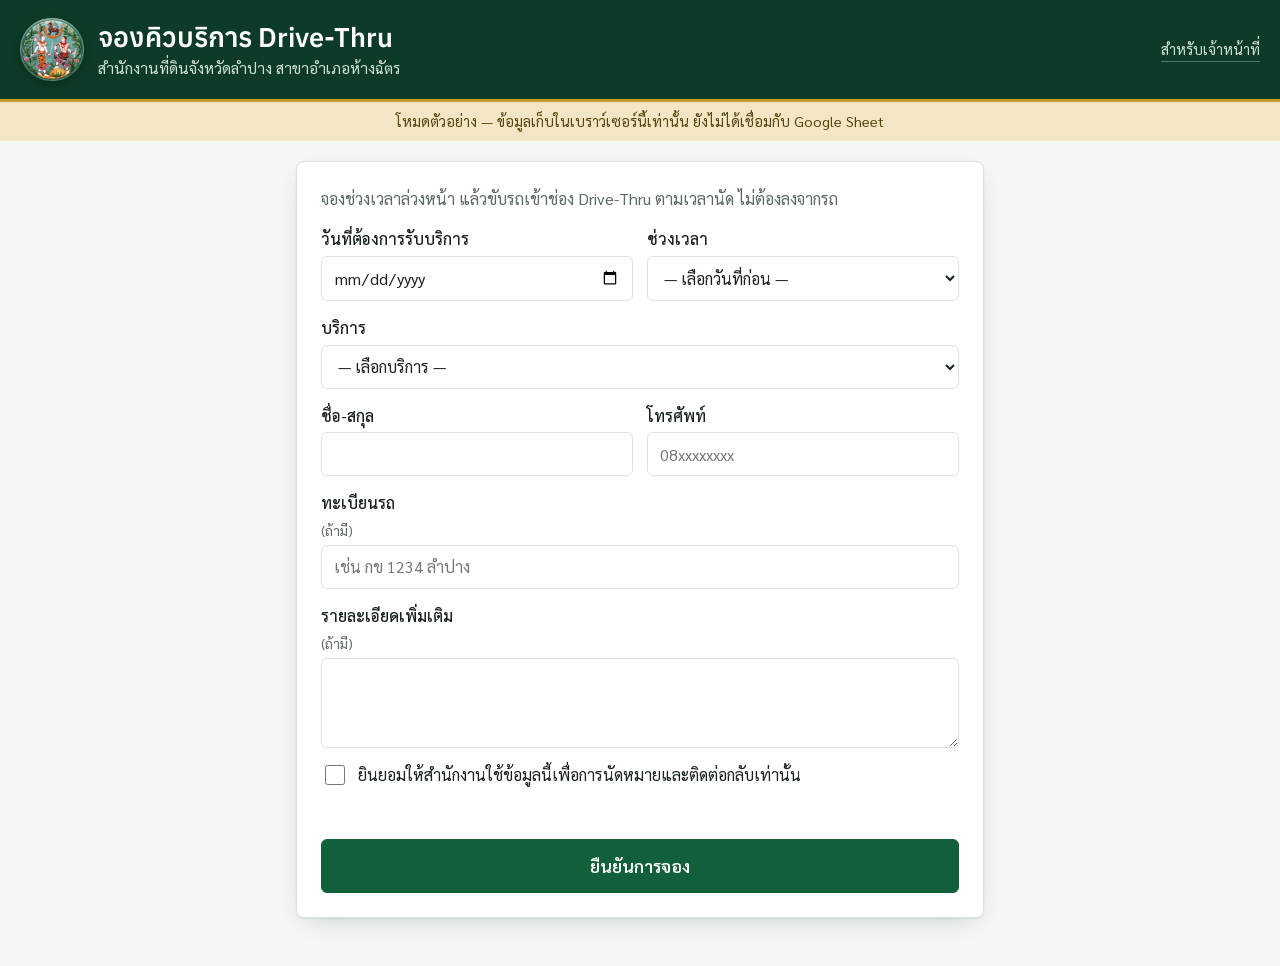
==== index.html @ 759cd368 "Drive-Thru: ประชาชนจองคิว + หน้าเจ้าหน้าที่ · เก็บข้อมูลใน Google Sheet ผ่าน Apps Script Co-Authored" ====
<!doctype html>
<html lang="th">
<head>
<meta charset="utf-8">
<meta name="viewport" content="width=device-width, initial-scale=1">
<title>จองคิว Drive-Thru — สำนักงานที่ดิน สาขาห้างฉัตร</title>
<link rel="icon" type="image/png" href="assets/logo.png">
<link rel="preconnect" href="https://fonts.googleapis.com">
<link rel="preconnect" href="https://fonts.gstatic.com" crossorigin>
<link href="https://fonts.googleapis.com/css2?family=Anuphan:wght@500;600&family=Sarabun:wght@400;500;600&display=swap" rel="stylesheet">
<link rel="stylesheet" href="css/app.css?v=1">
</head>
<body>
<header class="top"><div class="in">
  <div class="brand"><img class="logo" src="assets/logo.png" alt="ตราสำนักงานที่ดิน" width="64" height="63">
    <div><h1>จองคิวบริการ Drive-Thru</h1><p>สำนักงานที่ดินจังหวัดลำปาง สาขาอำเภอห้างฉัตร</p></div></div>
  <a href="staff.html">สำหรับเจ้าหน้าที่</a>
</div></header>
<div class="demo" id="demo" hidden>โหมดตัวอย่าง — ข้อมูลเก็บในเบราว์เซอร์นี้เท่านั้น ยังไม่ได้เชื่อมกับ Google Sheet</div>

<main class="narrow">
  <form class="panel form" id="book" novalidate>
    <p class="lead">จองช่วงเวลาล่วงหน้า แล้วขับรถเข้าช่อง Drive-Thru ตามเวลานัด ไม่ต้องลงจากรถ</p>
    <div class="grid2">
      <label>วันที่ต้องการรับบริการ <input type="date" id="date" name="date" required></label>
      <label>ช่วงเวลา <select id="slot" name="slot" required><option value="">— เลือกวันที่ก่อน —</option></select></label>
    </div>
    <label>บริการ <select id="service" name="service" required></select></label>
    <div class="grid2">
      <label>ชื่อ-สกุล <input name="name" autocomplete="name" maxlength="100" required></label>
      <label>โทรศัพท์ <input name="phone" type="tel" inputmode="numeric" autocomplete="tel" maxlength="12" placeholder="08xxxxxxxx" required></label>
    </div>
    <label>ทะเบียนรถ <small>(ถ้ามี)</small> <input name="plate" maxlength="20" placeholder="เช่น กข 1234 ลำปาง"></label>
    <label>รายละเอียดเพิ่มเติม <small>(ถ้ามี)</small> <textarea name="note" rows="3" maxlength="500"></textarea></label>
    <label class="trap" aria-hidden="true">เว็บไซต์ <input name="website" tabindex="-1" autocomplete="off"></label>
    <label class="check"><input type="checkbox" name="consent" required> ยินยอมให้สำนักงานใช้ข้อมูลนี้เพื่อการนัดหมายและติดต่อกลับเท่านั้น</label>
    <p class="err" id="err" role="alert"></p>
    <button class="btn primary big" id="submit">ยืนยันการจอง</button>
  </form>

  <section class="panel done" id="done" hidden>
    <h2>จองคิวเรียบร้อย</h2>
    <p>รหัสการจองของท่าน</p>
    <p class="code" id="code"></p>
    <dl id="summary"></dl>
    <p class="hint">กรุณาจดหรือถ่ายภาพหน้าจอนี้ไว้ แจ้งรหัสกับเจ้าหน้าที่ที่ช่อง Drive-Thru · หากต้องการยกเลิกหรือเปลี่ยนเวลา กรุณาโทรแจ้งสำนักงาน</p>
    <button class="btn" id="again">จองคิวอื่น</button>
  </section>
</main>
<div class="toast" id="toast" role="status"></div>

<script src="js/common.js?v=1"></script>
<script src="js/book.js?v=1"></script>
</body>
</html>
---- css/app.css ----
/* สี ฟอนต์ และหัวเว็บชุดเดียวกับ servicemap */
:root {
  --green-950: #0a2c1d; --green-900: #0e3b27; --green-700: #12603a; --green-600: #1a7547;
  --green-100: #dcebe1; --green-50: #eef5f0; --gold: #c79a2b; --gold-soft: #f3e6c4; --maroon: #7a2e1f;
  --ink: #18211c; --muted: #5b6861; --line: #dce3de; --paper: #fff; --soft: #f5f7f5;
  --r: 8px; --shadow: 0 1px 2px rgba(14,59,39,.06), 0 8px 24px -10px rgba(14,59,39,.25);
  --head: "Anuphan", "Sarabun", system-ui, sans-serif; --body: "Sarabun", system-ui, sans-serif;
}
* { box-sizing: border-box; }
[hidden] { display: none !important; }
html, body { margin: 0; }
body { background: var(--soft); color: var(--ink); font: 400 1rem/1.6 var(--body); -webkit-font-smoothing: antialiased; }
h1, h2, h3 { font-family: var(--head); line-height: 1.3; margin: 0; color: var(--green-950); }
a { color: var(--green-700); }
:focus-visible { outline: 3px solid var(--gold); outline-offset: 2px; }
button, input, textarea, select { font: inherit; color: inherit; }

.top { background: var(--green-900); color: #fff; border-bottom: 3px solid var(--gold); }
.top .in { max-width: 1400px; margin: 0 auto; padding: 18px 20px; display: flex; gap: 16px; align-items: center; justify-content: space-between; flex-wrap: wrap; }
.brand { display: flex; gap: 14px; align-items: center; }
.logo { width: 64px; height: auto; flex: none; filter: drop-shadow(0 2px 4px rgba(0,0,0,.3)); }
.top h1 { color: #fff; font-size: clamp(1.25rem, 1rem + 1vw, 1.7rem); font-weight: 600; }
.top p { margin: 2px 0 0; color: #cfe0d5; font-size: .95rem; }
.top a, .link { color: #cfe0d5; font-size: .92rem; text-decoration: none; border: 0; border-bottom: 1px solid rgba(255,255,255,.3); background: none; padding: 0; cursor: pointer; }
.top a:hover, .link:hover { color: #fff; }
.topnav { display: flex; gap: 16px; align-items: center; }
.demo { background: var(--gold-soft); color: #5a430c; font-size: .9rem; padding: 8px 20px; text-align: center; }
.panel { background: var(--paper); border: 1px solid var(--line); border-radius: var(--r); box-shadow: var(--shadow); }

/* ฟอร์ม */
.narrow { max-width: 720px; margin: 0 auto; padding: 20px 16px 48px; }
.form { padding: 24px; display: grid; gap: 14px; }
.lead { margin: 0; color: var(--muted); }
.grid2 { display: grid; grid-template-columns: 1fr 1fr; gap: 14px; }
label { display: grid; gap: 4px; font-weight: 500; }
label small { font-weight: 400; color: var(--muted); }
input:not([type=checkbox]), textarea, select { width: 100%; min-height: 44px; padding: 8px 12px; border: 1px solid var(--line); border-radius: 6px; background: #fff; font-weight: 400; }
input:focus, textarea:focus, select:focus { outline: none; border-color: var(--green-600); box-shadow: 0 0 0 3px var(--green-100); }
textarea { resize: vertical; line-height: 1.5; }
.check { display: flex; gap: 10px; align-items: flex-start; font-weight: 400; }
.check input { width: 20px; height: 20px; margin-top: 3px; accent-color: var(--green-700); flex: none; }
.trap { position: absolute; left: -9999px; }
.err { color: var(--maroon); margin: 0; min-height: 1.4em; font-weight: 500; }
.hint { color: var(--muted); font-size: .92rem; }
.btn { min-height: 44px; border: 1px solid var(--line); background: var(--paper); padding: 8px 18px; border-radius: 6px; cursor: pointer; font-weight: 600; }
.btn:hover { border-color: var(--green-600); }
.btn.primary { background: var(--green-700); border-color: var(--green-700); color: #fff; }
.btn.primary:hover { background: var(--green-900); }
.btn.big { font-size: 1.1rem; padding: 12px; }
.btn:disabled { opacity: .5; cursor: default; }

/* ผลการจอง */
.done { padding: 28px 24px; text-align: center; display: grid; gap: 8px; justify-items: center; }
.done p { margin: 0; }
.code { font: 600 2.6rem/1.2 var(--head); letter-spacing: .12em; color: var(--green-700); background: var(--green-50); border: 2px dashed var(--green-600); border-radius: 10px; padding: 8px 24px; }
.done dl { display: grid; grid-template-columns: auto 1fr; gap: 4px 16px; text-align: left; margin: 8px 0; }
.done dt { color: var(--muted); }
.done dd { margin: 0; font-weight: 500; }

/* หน้าเจ้าหน้าที่ */
.login { max-width: 380px; margin: 48px auto; padding: 28px; display: grid; gap: 14px; }
.wide-main { max-width: 1400px; margin: 0 auto; padding: 20px; display: grid; gap: 14px; }
.bar { display: flex; gap: 10px; align-items: end; flex-wrap: wrap; }
.bar .inline { display: flex; gap: 8px; align-items: center; white-space: nowrap; }
.bar .inline input { width: auto; }
.spacer { flex: 1; }
.stats { display: flex; gap: 10px; flex-wrap: wrap; }
.stat { background: var(--paper); border: 1px solid var(--line); border-radius: var(--r); padding: 8px 16px; display: grid; min-width: 110px; }
.stat b { font: 600 1.5rem/1.2 var(--head); color: var(--green-950); }
.stat span { color: var(--muted); font-size: .9rem; }
.tablewrap { overflow-x: auto; }
table { width: 100%; border-collapse: collapse; min-width: 960px; }
th, td { padding: 10px 12px; border-bottom: 1px solid var(--line); text-align: left; vertical-align: top; }
th { font: 600 .9rem var(--head); color: var(--muted); background: var(--soft); }
td small { color: var(--muted); }
td select, td input { min-height: 40px; }
.mono { font-family: ui-monospace, Consolas, monospace; font-weight: 600; }
.none { text-align: center; color: var(--muted); padding: 32px; }
.tag { display: inline-block; padding: 2px 10px; border-radius: 999px; background: var(--green-100); color: var(--green-900); font-size: .85rem; white-space: nowrap; }
.tag.walk { background: var(--gold-soft); color: #5a430c; }
tr.st-1 { background: #fff8e6; }          /* กำลังให้บริการ */
tr.st-2 td:not(:nth-child(7)):not(:nth-child(8)) { color: var(--muted); } /* เสร็จสิ้น */
tr.st-3 td:not(:nth-child(7)):not(:nth-child(8)) { color: var(--muted); text-decoration: line-through; } /* ยกเลิก */

dialog { border: 0; padding: 0; border-radius: 10px; width: min(560px, calc(100% - 24px)); box-shadow: 0 20px 60px -10px rgba(0,0,0,.4); }
dialog::backdrop { background: rgba(10,44,29,.55); }
.dlg-hd { display: flex; justify-content: space-between; gap: 12px; align-items: center; }
.x { border: 0; background: var(--soft); width: 40px; height: 40px; border-radius: 50%; cursor: pointer; font-size: 1.3rem; line-height: 1; flex: none; }
.x:hover { background: var(--green-100); }

.toast { position: fixed; left: 50%; bottom: 24px; transform: translate(-50%, 20px); background: var(--green-950); color: #fff; padding: 10px 18px; border-radius: 6px; opacity: 0; pointer-events: none; transition: .2s; z-index: 50; }
.toast.show { opacity: 1; transform: translate(-50%, 0); }
.toast.bad { background: var(--maroon); }

@media (max-width: 640px) {
  .logo { width: 48px; }
  .grid2 { grid-template-columns: 1fr; }
  .form { padding: 18px; }
  .code { font-size: 2rem; }
}
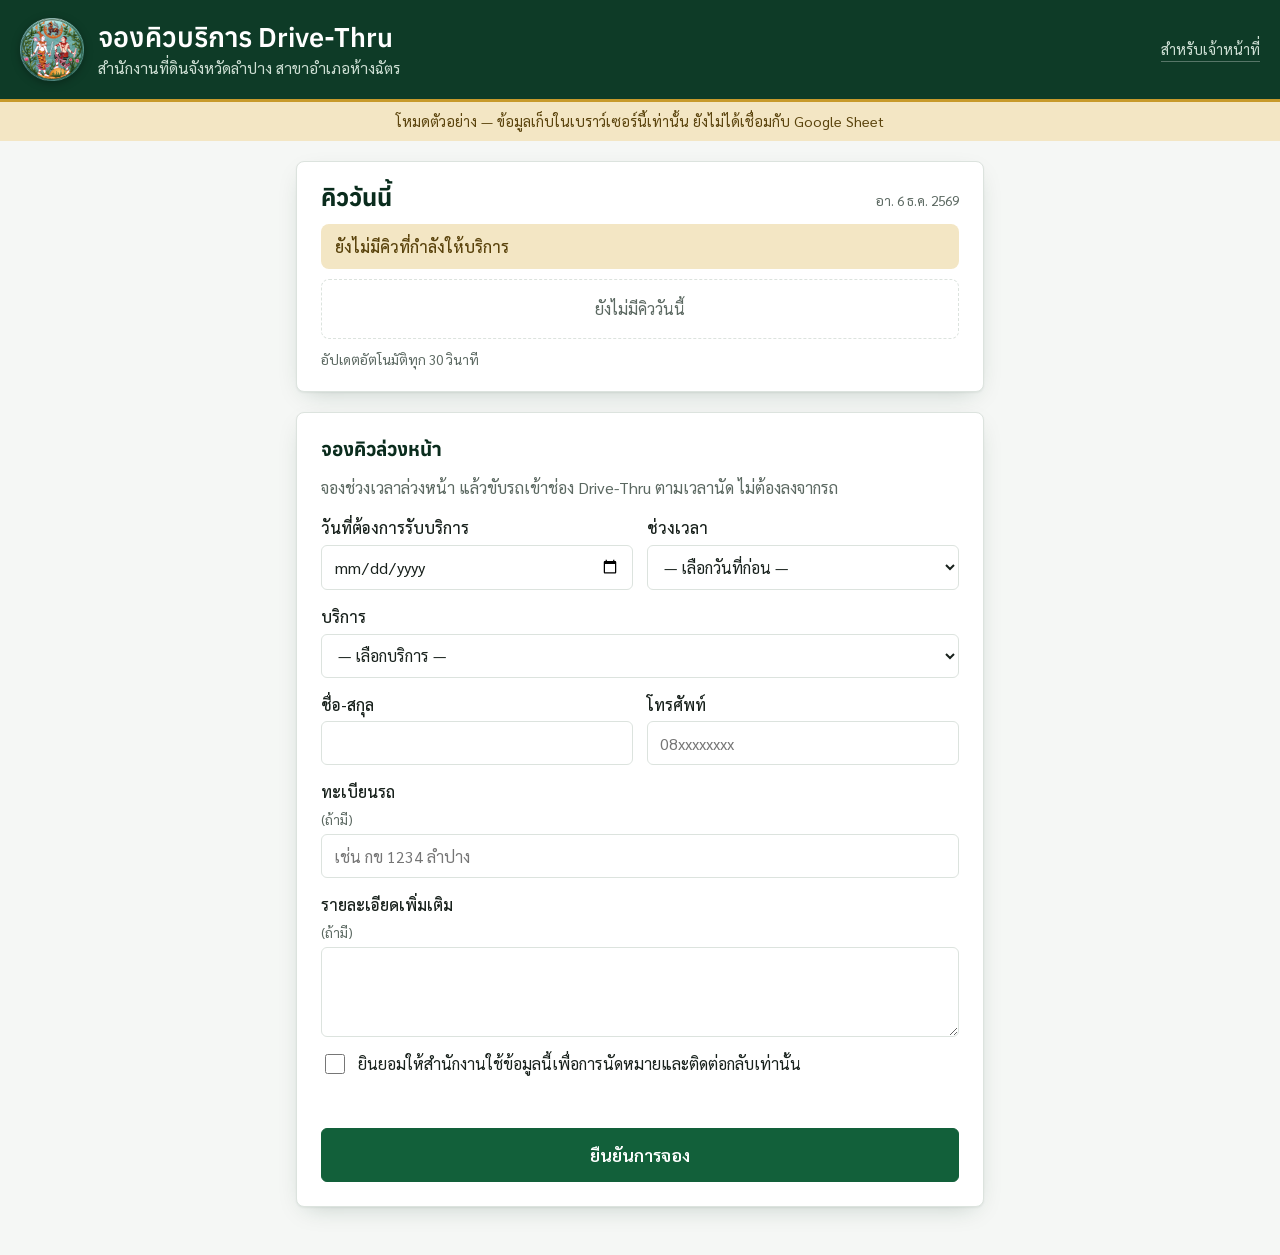
==== commit 3ba66c8e: "ลำดับคิวต่อวัน · หน้าแรกมีกระดานคิววันนี้พร้อมสถานะ · หน้าเจ้าหน้าที่ใช้ปุ่มเปลี่ยนสถานะ Co-Authored" ====
--- a/index.html
+++ b/index.html
@@ -8,7 +8,7 @@
 <link rel="preconnect" href="https://fonts.googleapis.com">
 <link rel="preconnect" href="https://fonts.gstatic.com" crossorigin>
 <link href="https://fonts.googleapis.com/css2?family=Anuphan:wght@500;600&family=Sarabun:wght@400;500;600&display=swap" rel="stylesheet">
-<link rel="stylesheet" href="css/app.css?v=1">
+<link rel="stylesheet" href="css/app.css?v=3">
 </head>
 <body>
 <header class="top"><div class="in">
@@ -19,13 +19,22 @@
 <div class="demo" id="demo" hidden>โหมดตัวอย่าง — ข้อมูลเก็บในเบราว์เซอร์นี้เท่านั้น ยังไม่ได้เชื่อมกับ Google Sheet</div>
 
 <main class="narrow">
+  <section class="panel board" aria-labelledby="bTitle">
+    <div class="board-hd"><h2 id="bTitle">คิววันนี้</h2><span class="hint" id="bDate"></span></div>
+    <p class="now" id="now" aria-live="polite"></p>
+    <ol class="queue" id="board"></ol>
+    <p class="hint">อัปเดตอัตโนมัติทุก 30 วินาที</p>
+  </section>
+
   <form class="panel form" id="book" novalidate>
+    <h2>จองคิวล่วงหน้า</h2>
     <p class="lead">จองช่วงเวลาล่วงหน้า แล้วขับรถเข้าช่อง Drive-Thru ตามเวลานัด ไม่ต้องลงจากรถ</p>
     <div class="grid2">
       <label>วันที่ต้องการรับบริการ <input type="date" id="date" name="date" required></label>
       <label>ช่วงเวลา <select id="slot" name="slot" required><option value="">— เลือกวันที่ก่อน —</option></select></label>
     </div>
     <label>บริการ <select id="service" name="service" required></select></label>
+    <label id="otherBox" hidden>ระบุบริการที่ต้องการ <input name="other" maxlength="200"></label>
     <div class="grid2">
       <label>ชื่อ-สกุล <input name="name" autocomplete="name" maxlength="100" required></label>
       <label>โทรศัพท์ <input name="phone" type="tel" inputmode="numeric" autocomplete="tel" maxlength="12" placeholder="08xxxxxxxx" required></label>
@@ -40,16 +49,17 @@
 
   <section class="panel done" id="done" hidden>
     <h2>จองคิวเรียบร้อย</h2>
-    <p>รหัสการจองของท่าน</p>
-    <p class="code" id="code"></p>
+    <p>ลำดับคิวของท่าน</p>
+    <p class="code" id="queue"></p>
+    <p>รหัสการจอง <b class="mono" id="code"></b></p>
     <dl id="summary"></dl>
-    <p class="hint">กรุณาจดหรือถ่ายภาพหน้าจอนี้ไว้ แจ้งรหัสกับเจ้าหน้าที่ที่ช่อง Drive-Thru · หากต้องการยกเลิกหรือเปลี่ยนเวลา กรุณาโทรแจ้งสำนักงาน</p>
+    <p class="hint">กรุณาจดหรือถ่ายภาพหน้าจอนี้ไว้ แจ้งลำดับคิวและรหัสกับเจ้าหน้าที่ที่ช่อง Drive-Thru · ติดตามสถานะได้ที่ "คิววันนี้" ในวันนัด · หากต้องการยกเลิกหรือเปลี่ยนเวลา กรุณาโทรแจ้งสำนักงาน</p>
     <button class="btn" id="again">จองคิวอื่น</button>
   </section>
 </main>
 <div class="toast" id="toast" role="status"></div>
 
-<script src="js/common.js?v=1"></script>
-<script src="js/book.js?v=1"></script>
+<script src="js/common.js?v=3"></script>
+<script src="js/book.js?v=3"></script>
 </body>
 </html>
--- a/css/app.css
+++ b/css/app.css
@@ -69,7 +69,7 @@
 .stat b { font: 600 1.5rem/1.2 var(--head); color: var(--green-950); }
 .stat span { color: var(--muted); font-size: .9rem; }
 .tablewrap { overflow-x: auto; }
-table { width: 100%; border-collapse: collapse; min-width: 960px; }
+table { width: 100%; border-collapse: collapse; min-width: 1180px; }
 th, td { padding: 10px 12px; border-bottom: 1px solid var(--line); text-align: left; vertical-align: top; }
 th { font: 600 .9rem var(--head); color: var(--muted); background: var(--soft); }
 td small { color: var(--muted); }
@@ -79,8 +79,38 @@
 .tag { display: inline-block; padding: 2px 10px; border-radius: 999px; background: var(--green-100); color: var(--green-900); font-size: .85rem; white-space: nowrap; }
 .tag.walk { background: var(--gold-soft); color: #5a430c; }
 tr.st-1 { background: #fff8e6; }          /* กำลังให้บริการ */
-tr.st-2 td:not(:nth-child(7)):not(:nth-child(8)) { color: var(--muted); } /* เสร็จสิ้น */
-tr.st-3 td:not(:nth-child(7)):not(:nth-child(8)) { color: var(--muted); text-decoration: line-through; } /* ยกเลิก */
+tr.st-2 td:not(:nth-child(8)):not(:nth-child(9)) { color: var(--muted); } /* เสร็จสิ้น */
+tr.st-3 td:not(:nth-child(8)):not(:nth-child(9)) { color: var(--muted); text-decoration: line-through; } /* ยกเลิก */
+.qno { font: 600 1.4rem/1.2 var(--head); color: var(--green-700); }
+
+/* ปุ่มสถานะ — กดครั้งเดียวบันทึกเลย */
+.seg { display: flex; gap: 4px; }
+.seg button { min-height: 40px; padding: 4px 10px; border: 1px solid var(--line); background: #fff; border-radius: 6px; cursor: pointer; font-size: .88rem; white-space: nowrap; }
+.seg button:hover { border-color: var(--green-600); }
+.seg button[aria-pressed="true"] { color: #fff; font-weight: 600; cursor: default; }
+.seg .s0[aria-pressed="true"] { background: var(--muted); border-color: var(--muted); }
+.seg .s1[aria-pressed="true"] { background: var(--gold); border-color: var(--gold); color: var(--green-950); }
+.seg .s2[aria-pressed="true"] { background: var(--green-700); border-color: var(--green-700); }
+.seg .s3[aria-pressed="true"] { background: var(--maroon); border-color: var(--maroon); }
+
+/* กระดานคิววันนี้ (หน้าแรก) */
+.board { padding: 20px 24px; margin-bottom: 20px; display: grid; gap: 10px; }
+.board-hd { display: flex; justify-content: space-between; align-items: baseline; gap: 12px; flex-wrap: wrap; }
+.board .hint { margin: 0; font-size: .85rem; }
+.now { margin: 0; padding: 10px 14px; border-radius: 8px; background: var(--gold-soft); color: #5a430c; font-weight: 500; }
+.now b { font: 600 1.4rem var(--head); color: var(--green-950); }
+.queue { list-style: none; margin: 0; padding: 0; display: grid; grid-template-columns: repeat(auto-fill, minmax(110px, 1fr)); gap: 8px; }
+.queue li { border: 1px solid var(--line); border-radius: 8px; padding: 8px 10px; display: grid; gap: 2px; background: #fff; }
+.queue b { font: 600 1.6rem/1.1 var(--head); color: var(--green-950); }
+.queue span { font-size: .82rem; color: var(--muted); }
+.queue em { font-style: normal; font-size: .85rem; font-weight: 600; color: var(--muted); }
+.queue .st-1 { background: var(--gold-soft); border-color: var(--gold); }
+.queue .st-1 em { color: #5a430c; }
+.queue .st-2 em { color: var(--green-700); }
+.queue .st-2 b, .queue .st-3 b { color: var(--muted); }
+.queue .st-3 em { color: var(--maroon); }
+.queue .empty { grid-column: 1 / -1; text-align: center; color: var(--muted); border-style: dashed; padding: 16px; }
+.form h2 { font-size: 1.2rem; }
 
 dialog { border: 0; padding: 0; border-radius: 10px; width: min(560px, calc(100% - 24px)); box-shadow: 0 20px 60px -10px rgba(0,0,0,.4); }
 dialog::backdrop { background: rgba(10,44,29,.55); }
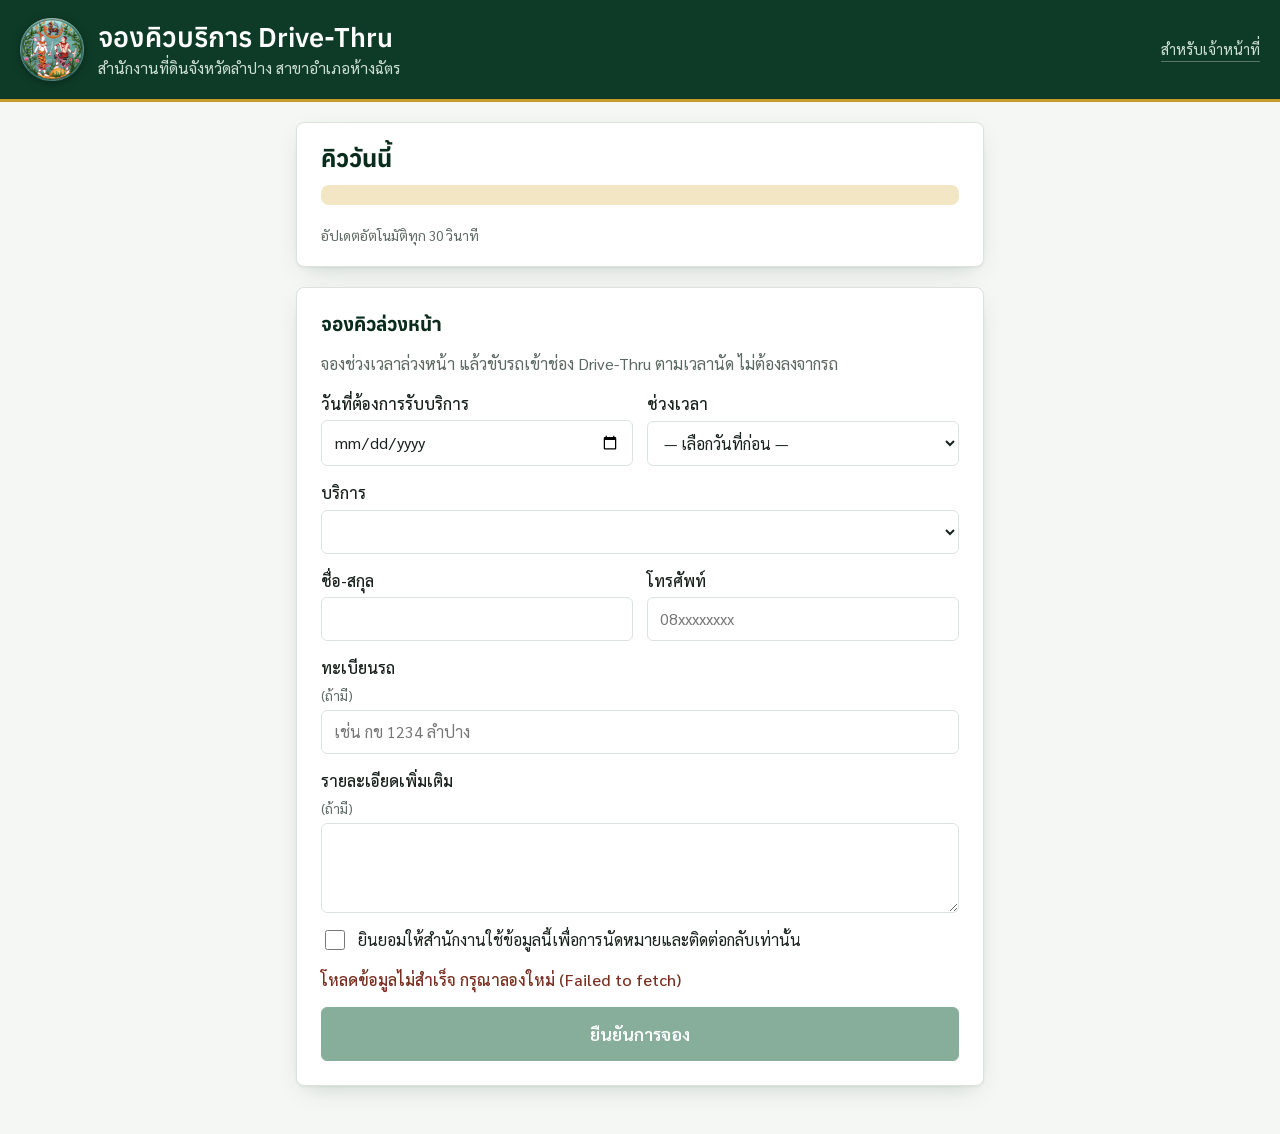
==== commit a00a3dd5: "เชื่อม Google Sheet จริง (แท็บ Drive-Thru เดิม) · สถานะตามแท็บอ้างอิง · แถวใหม่เก็บเป็นข้อความ (เบอร" ====
--- a/index.html
+++ b/index.html
@@ -8,7 +8,7 @@
 <link rel="preconnect" href="https://fonts.googleapis.com">
 <link rel="preconnect" href="https://fonts.gstatic.com" crossorigin>
 <link href="https://fonts.googleapis.com/css2?family=Anuphan:wght@500;600&family=Sarabun:wght@400;500;600&display=swap" rel="stylesheet">
-<link rel="stylesheet" href="css/app.css?v=3">
+<link rel="stylesheet" href="css/app.css?v=5">
 </head>
 <body>
 <header class="top"><div class="in">
@@ -59,7 +59,7 @@
 </main>
 <div class="toast" id="toast" role="status"></div>
 
-<script src="js/common.js?v=3"></script>
-<script src="js/book.js?v=3"></script>
+<script src="js/common.js?v=5"></script>
+<script src="js/book.js?v=5"></script>
 </body>
 </html>
--- a/css/app.css
+++ b/css/app.css
@@ -78,8 +78,8 @@
 .none { text-align: center; color: var(--muted); padding: 32px; }
 .tag { display: inline-block; padding: 2px 10px; border-radius: 999px; background: var(--green-100); color: var(--green-900); font-size: .85rem; white-space: nowrap; }
 .tag.walk { background: var(--gold-soft); color: #5a430c; }
-tr.st-1 { background: #fff8e6; }          /* กำลังให้บริการ */
-tr.st-2 td:not(:nth-child(8)):not(:nth-child(9)) { color: var(--muted); } /* เสร็จสิ้น */
+tr.st-1 { background: #fff8e6; }          /* อยู่ระหว่างดำเนินการ */
+tr.st-2 td:not(:nth-child(8)):not(:nth-child(9)) { color: var(--muted); } /* ดำเนินการเสร็จสิ้น */
 tr.st-3 td:not(:nth-child(8)):not(:nth-child(9)) { color: var(--muted); text-decoration: line-through; } /* ยกเลิก */
 .qno { font: 600 1.4rem/1.2 var(--head); color: var(--green-700); }
 
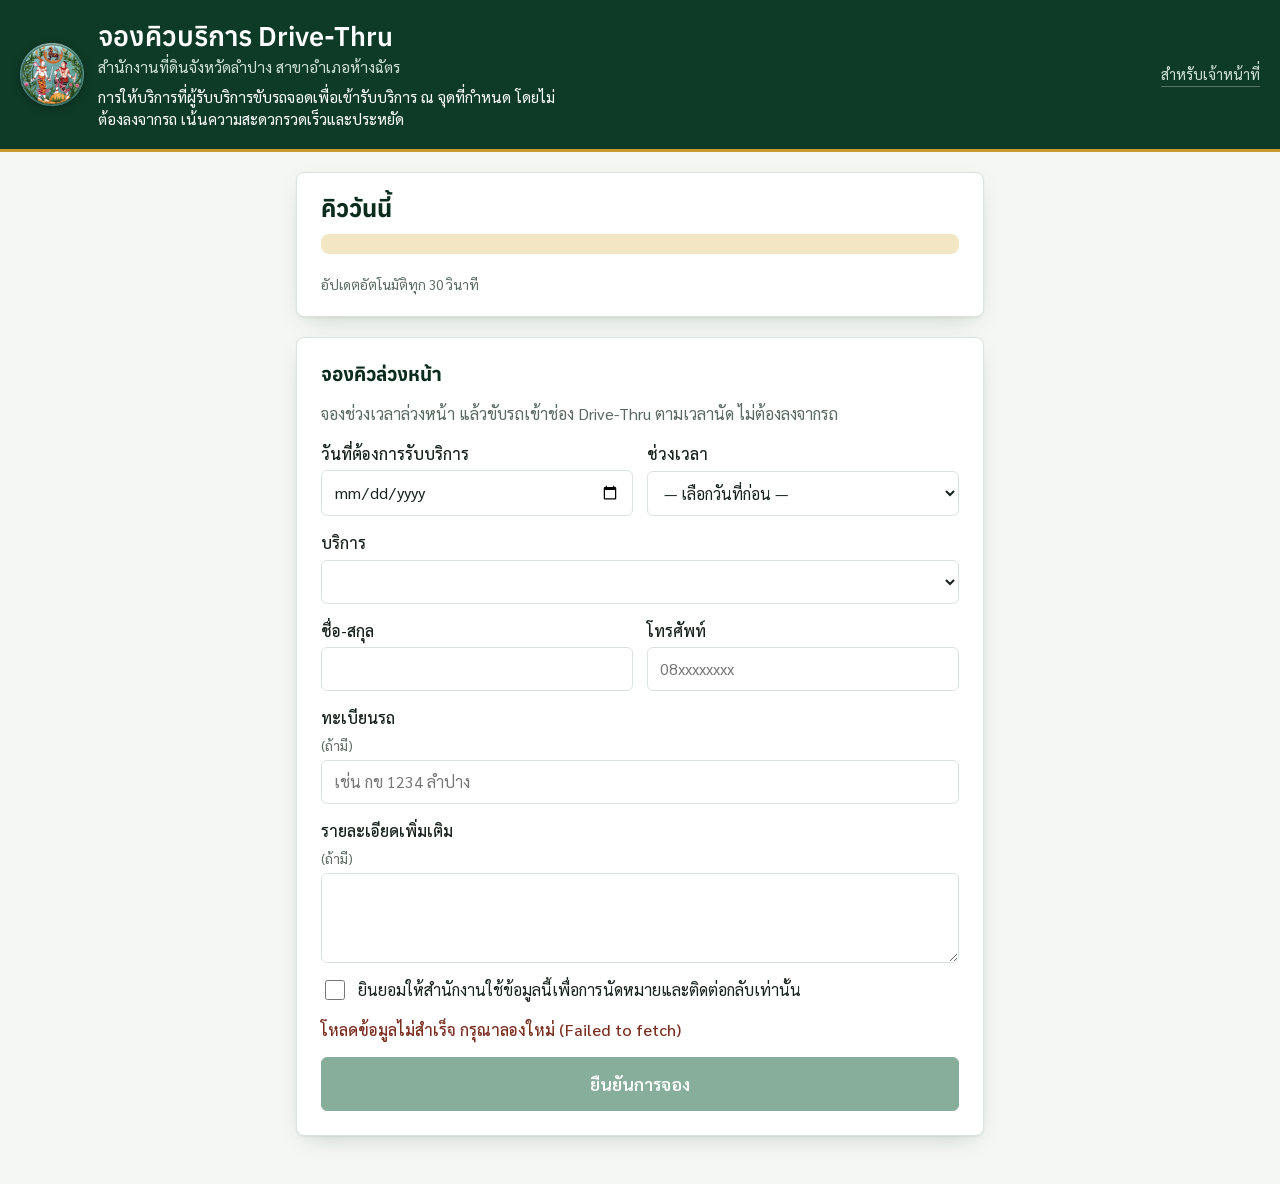
==== commit e85f8b29: "หน้าจองคิว: เพิ่มคำอธิบายบริการ Drive-Thru ใต้หัวเว็บ Co-Authored-By: Claude Opus 5.5 <noreply@anthr" ====
--- a/index.html
+++ b/index.html
@@ -8,12 +8,13 @@
 <link rel="preconnect" href="https://fonts.googleapis.com">
 <link rel="preconnect" href="https://fonts.gstatic.com" crossorigin>
 <link href="https://fonts.googleapis.com/css2?family=Anuphan:wght@500;600&family=Sarabun:wght@400;500;600&display=swap" rel="stylesheet">
-<link rel="stylesheet" href="css/app.css?v=5">
+<link rel="stylesheet" href="css/app.css?v=6">
 </head>
 <body>
 <header class="top"><div class="in">
   <div class="brand"><img class="logo" src="assets/logo.png" alt="ตราสำนักงานที่ดิน" width="64" height="63">
-    <div><h1>จองคิวบริการ Drive-Thru</h1><p>สำนักงานที่ดินจังหวัดลำปาง สาขาอำเภอห้างฉัตร</p></div></div>
+    <div><h1>จองคิวบริการ Drive-Thru</h1><p>สำนักงานที่ดินจังหวัดลำปาง สาขาอำเภอห้างฉัตร</p>
+      <p class="desc">การให้บริการที่ผู้รับบริการขับรถจอดเพื่อเข้ารับบริการ ณ จุดที่กำหนด โดยไม่ต้องลงจากรถ เน้นความสะดวกรวดเร็วและประหยัด</p></div></div>
   <a href="staff.html">สำหรับเจ้าหน้าที่</a>
 </div></header>
 <div class="demo" id="demo" hidden>โหมดตัวอย่าง — ข้อมูลเก็บในเบราว์เซอร์นี้เท่านั้น ยังไม่ได้เชื่อมกับ Google Sheet</div>
--- a/css/app.css
+++ b/css/app.css
@@ -21,6 +21,7 @@
 .logo { width: 64px; height: auto; flex: none; filter: drop-shadow(0 2px 4px rgba(0,0,0,.3)); }
 .top h1 { color: #fff; font-size: clamp(1.25rem, 1rem + 1vw, 1.7rem); font-weight: 600; }
 .top p { margin: 2px 0 0; color: #cfe0d5; font-size: .95rem; }
+.top .desc { margin-top: 6px; color: #fff; max-width: 60ch; line-height: 1.5; }
 .top a, .link { color: #cfe0d5; font-size: .92rem; text-decoration: none; border: 0; border-bottom: 1px solid rgba(255,255,255,.3); background: none; padding: 0; cursor: pointer; }
 .top a:hover, .link:hover { color: #fff; }
 .topnav { display: flex; gap: 16px; align-items: center; }
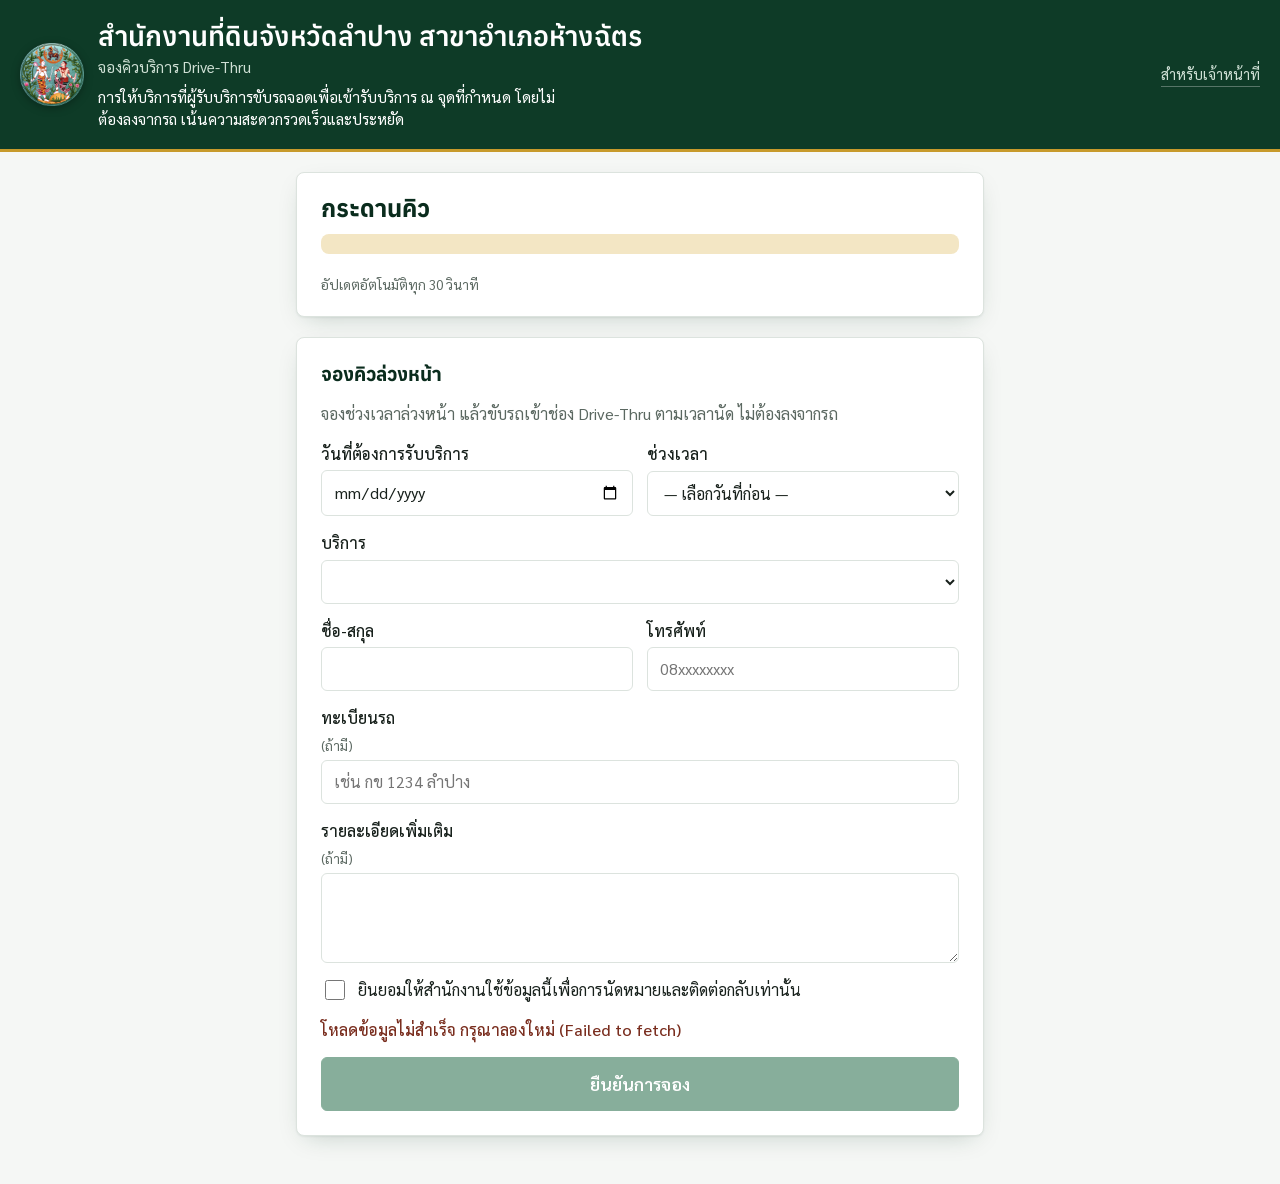
==== commit 1406a53a: "กระดานคิวแสดงวันนี้+วันล่วงหน้า, รหัสจอง DT0001 เรียงต่อกัน, ชื่อสำนักงานเป็นหัวเว็บ คิวที่จองล่วงหน" ====
--- a/index.html
+++ b/index.html
@@ -8,12 +8,12 @@
 <link rel="preconnect" href="https://fonts.googleapis.com">
 <link rel="preconnect" href="https://fonts.gstatic.com" crossorigin>
 <link href="https://fonts.googleapis.com/css2?family=Anuphan:wght@500;600&family=Sarabun:wght@400;500;600&display=swap" rel="stylesheet">
-<link rel="stylesheet" href="css/app.css?v=6">
+<link rel="stylesheet" href="css/app.css?v=7">
 </head>
 <body>
 <header class="top"><div class="in">
   <div class="brand"><img class="logo" src="assets/logo.png" alt="ตราสำนักงานที่ดิน" width="64" height="63">
-    <div><h1>จองคิวบริการ Drive-Thru</h1><p>สำนักงานที่ดินจังหวัดลำปาง สาขาอำเภอห้างฉัตร</p>
+    <div><h1>สำนักงานที่ดินจังหวัดลำปาง สาขาอำเภอห้างฉัตร</h1><p>จองคิวบริการ Drive-Thru</p>
       <p class="desc">การให้บริการที่ผู้รับบริการขับรถจอดเพื่อเข้ารับบริการ ณ จุดที่กำหนด โดยไม่ต้องลงจากรถ เน้นความสะดวกรวดเร็วและประหยัด</p></div></div>
   <a href="staff.html">สำหรับเจ้าหน้าที่</a>
 </div></header>
@@ -21,9 +21,9 @@
 
 <main class="narrow">
   <section class="panel board" aria-labelledby="bTitle">
-    <div class="board-hd"><h2 id="bTitle">คิววันนี้</h2><span class="hint" id="bDate"></span></div>
+    <h2 id="bTitle">กระดานคิว</h2>
     <p class="now" id="now" aria-live="polite"></p>
-    <ol class="queue" id="board"></ol>
+    <div id="board"></div>
     <p class="hint">อัปเดตอัตโนมัติทุก 30 วินาที</p>
   </section>
 
@@ -54,13 +54,13 @@
     <p class="code" id="queue"></p>
     <p>รหัสการจอง <b class="mono" id="code"></b></p>
     <dl id="summary"></dl>
-    <p class="hint">กรุณาจดหรือถ่ายภาพหน้าจอนี้ไว้ แจ้งลำดับคิวและรหัสกับเจ้าหน้าที่ที่ช่อง Drive-Thru · ติดตามสถานะได้ที่ "คิววันนี้" ในวันนัด · หากต้องการยกเลิกหรือเปลี่ยนเวลา กรุณาโทรแจ้งสำนักงาน</p>
+    <p class="hint">กรุณาจดหรือถ่ายภาพหน้าจอนี้ไว้ แจ้งลำดับคิวและรหัสกับเจ้าหน้าที่ที่ช่อง Drive-Thru · ติดตามสถานะได้ที่ "กระดานคิว" หน้านี้ · หากต้องการยกเลิกหรือเปลี่ยนเวลา กรุณาโทรแจ้งสำนักงาน</p>
     <button class="btn" id="again">จองคิวอื่น</button>
   </section>
 </main>
 <div class="toast" id="toast" role="status"></div>
 
-<script src="js/common.js?v=5"></script>
-<script src="js/book.js?v=5"></script>
+<script src="js/common.js?v=6"></script>
+<script src="js/book.js?v=6"></script>
 </body>
 </html>
--- a/css/app.css
+++ b/css/app.css
@@ -96,7 +96,7 @@
 
 /* กระดานคิววันนี้ (หน้าแรก) */
 .board { padding: 20px 24px; margin-bottom: 20px; display: grid; gap: 10px; }
-.board-hd { display: flex; justify-content: space-between; align-items: baseline; gap: 12px; flex-wrap: wrap; }
+.board .day { font-size: 1rem; margin-top: 6px; color: var(--green-700); }
 .board .hint { margin: 0; font-size: .85rem; }
 .now { margin: 0; padding: 10px 14px; border-radius: 8px; background: var(--gold-soft); color: #5a430c; font-weight: 500; }
 .now b { font: 600 1.4rem var(--head); color: var(--green-950); }
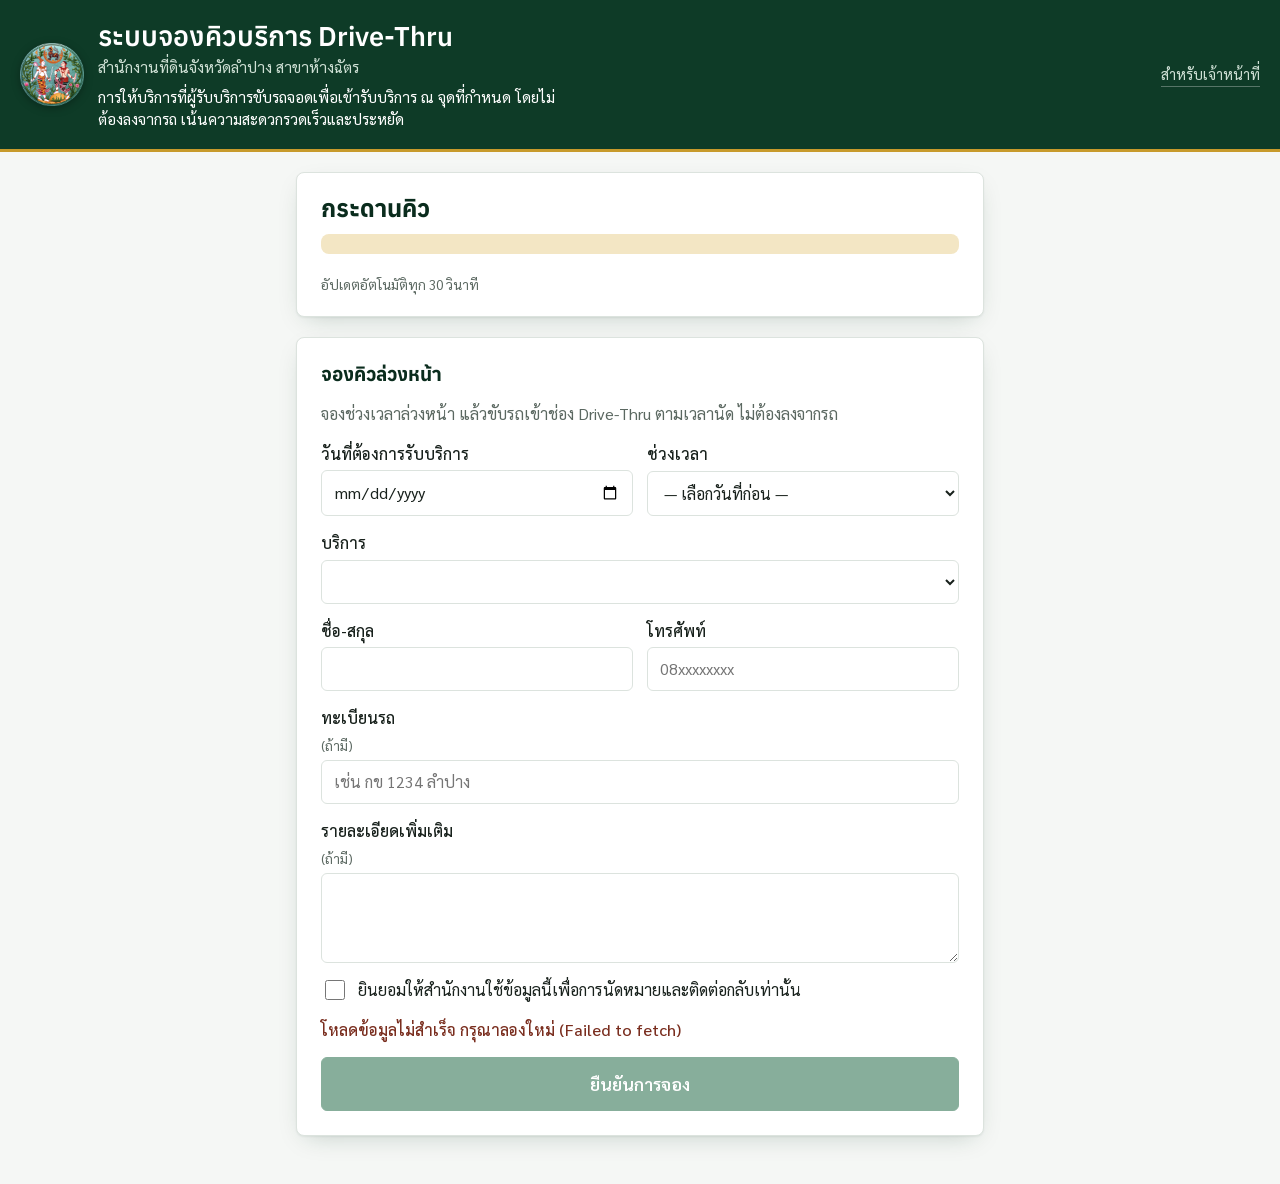
==== commit 572f9403: "หัวเว็บ: ระบบจองคิวบริการ Drive-Thru + ชื่อสำนักงานไม่มีคำว่า อำเภอ Co-Authored-By: Claude Opus 5.5 " ====
--- a/index.html
+++ b/index.html
@@ -13,7 +13,7 @@
 <body>
 <header class="top"><div class="in">
   <div class="brand"><img class="logo" src="assets/logo.png" alt="ตราสำนักงานที่ดิน" width="64" height="63">
-    <div><h1>สำนักงานที่ดินจังหวัดลำปาง สาขาอำเภอห้างฉัตร</h1><p>จองคิวบริการ Drive-Thru</p>
+    <div><h1>ระบบจองคิวบริการ Drive-Thru</h1><p>สำนักงานที่ดินจังหวัดลำปาง สาขาห้างฉัตร</p>
       <p class="desc">การให้บริการที่ผู้รับบริการขับรถจอดเพื่อเข้ารับบริการ ณ จุดที่กำหนด โดยไม่ต้องลงจากรถ เน้นความสะดวกรวดเร็วและประหยัด</p></div></div>
   <a href="staff.html">สำหรับเจ้าหน้าที่</a>
 </div></header>
